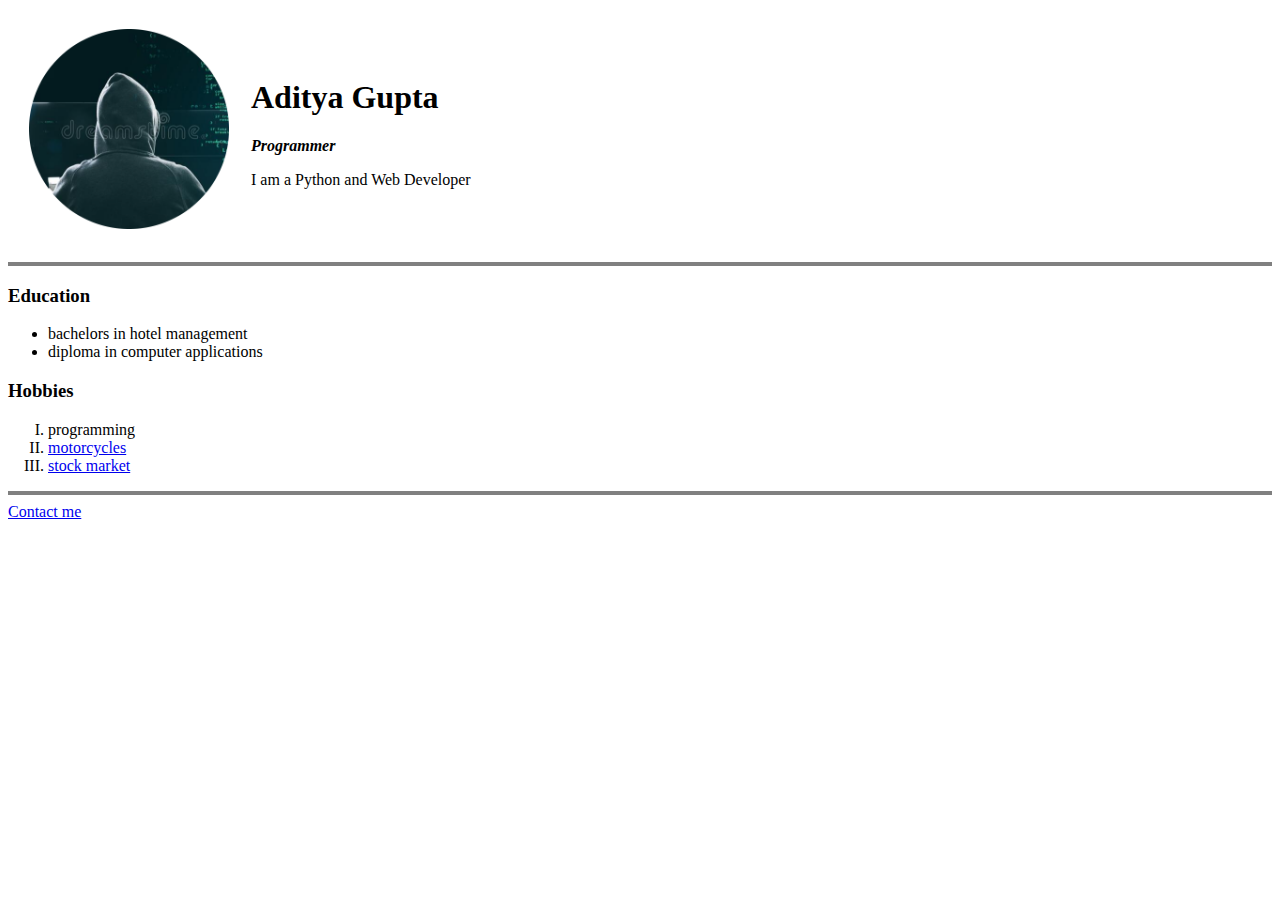
==== index.html @ b4ceb49a "updated image location" ====
<!DOCTYPE html>
<html lang="en" dir="ltr">

<head>
  <meta charset="utf-8">
  <title>Aditya's personal site </title>
</head>

<body>
  <table cellspacing="20">
    <tr>
      <td><img src="hacker-image.png" alt="Programmer" width="200" height="200"></td>
      <td>
        <h1>Aditya Gupta</h1>
        <p><em><strong>Programmer</strong></em></p>
        <p>I am a Python and Web Developer</p>
      </td>
    </tr>
  </table>
  <hr size="4" noshade>
  <h3>Education</h3>
  <ul>
    <li>bachelors in hotel management</li>
    <li>diploma in computer applications</li>
  </ul>
  <h3>Hobbies</h3>
  <ol type="I">
    <li>programming</li>
    <li><a href="https://www.motorcyclecruiser.com/story/bikes/best-new-motorcycles-under-8000-dollars/">motorcycles</a></li>
    <li><a href="stock market.html">stock market</a></li>
  </ol>
  <hr size="4" noshade>
  <a href="inputs.html">Contact me</a>

</body>

</html>
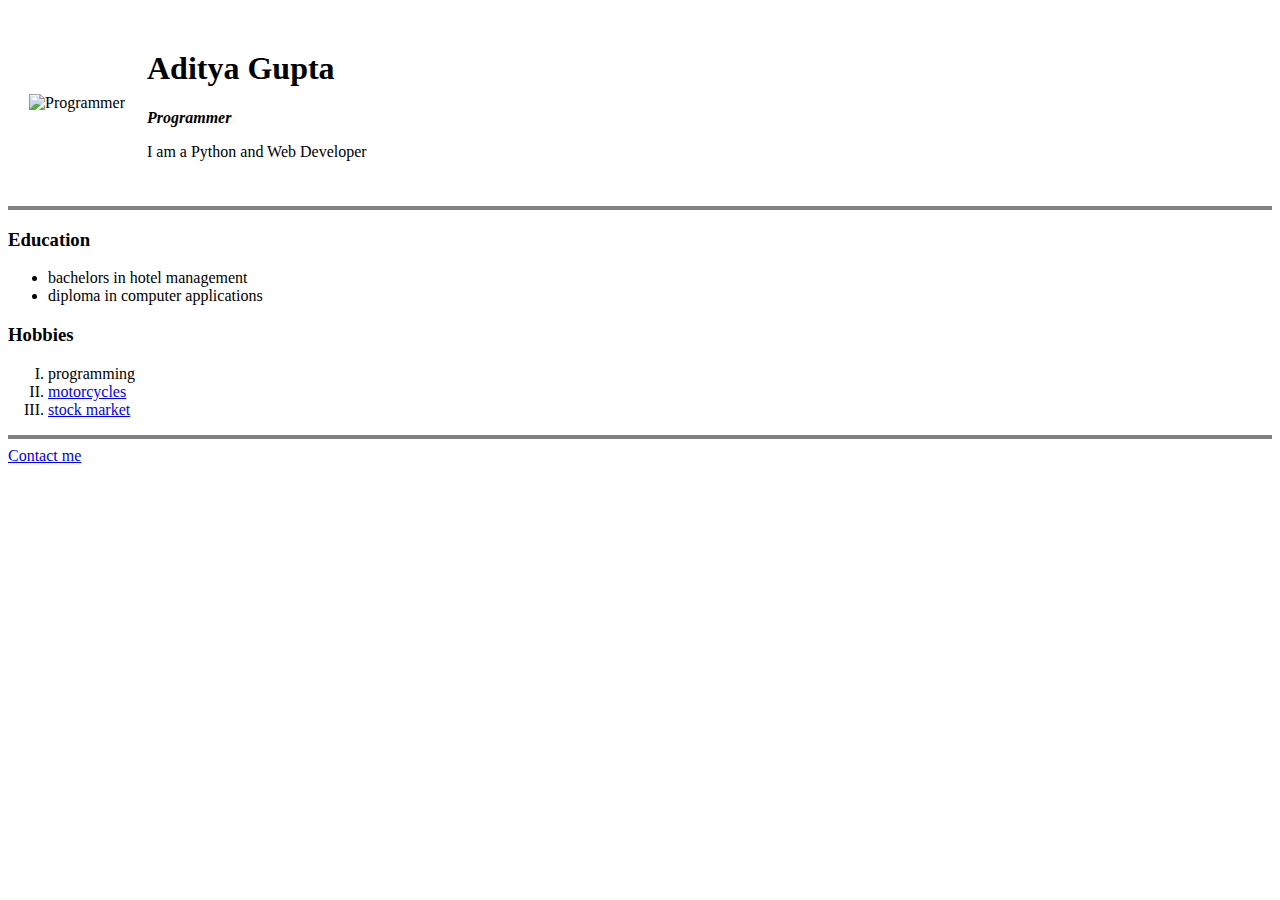
==== commit 24285100: "updated index" ====
--- a/index.html
+++ b/index.html
@@ -4,12 +4,13 @@
 <head>
   <meta charset="utf-8">
   <title>Aditya's personal site </title>
+  <link rel="stylesheet" href="css/styles.css">
 </head>
 
 <body>
   <table cellspacing="20">
     <tr>
-      <td><img src="hacker-image.png" alt="Programmer" width="200" height="200"></td>
+      <td><img src="G:\Aditya Gupta\Udemy\2022\Web Development angela yu\web development\hacker-image.png" alt="Programmer" width="200" height="200"></td>
       <td>
         <h1>Aditya Gupta</h1>
         <p><em><strong>Programmer</strong></em></p>
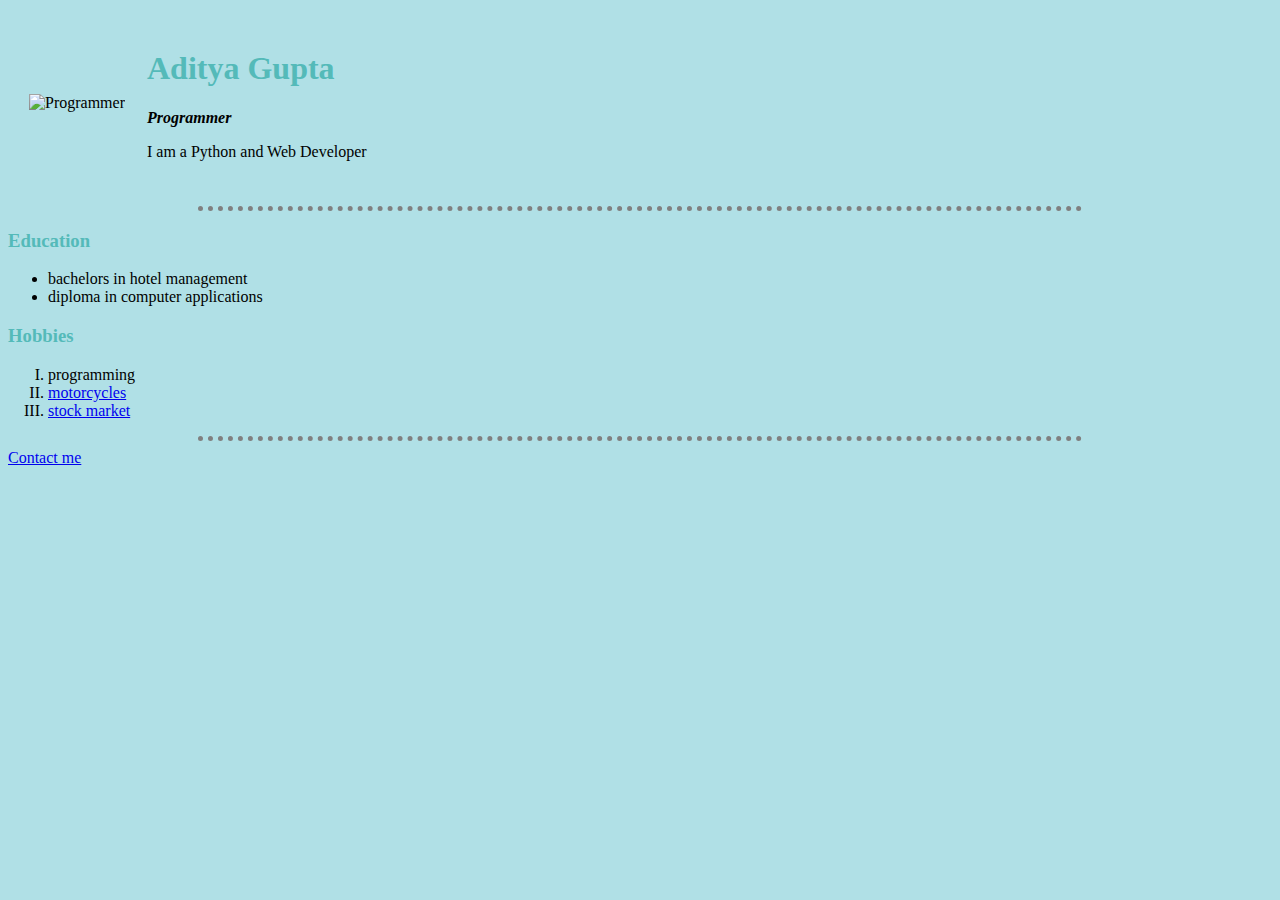
==== commit b7aa107f: "css location updated" ====
--- a/index.html
+++ b/index.html
@@ -4,7 +4,7 @@
 <head>
   <meta charset="utf-8">
   <title>Aditya's personal site </title>
-  <link rel="stylesheet" href="css/styles.css">
+  <link rel="stylesheet" href="styles.css">
 </head>
 
 <body>
--- a/styles.css
+++ b/styles.css
@@ -0,0 +1,24 @@
+body {
+  background-color: powderblue;
+}
+
+hr {
+  background-color: powderblue;
+  border-style: dotted none none;
+  border-color: grey;
+  border-width: 5px;
+  height: 0;
+  width: 70%;
+}
+h1 {
+  color: #54BAB9;
+}
+h2 {
+  color: #54BAB9;
+}
+h3 {
+  color: #54BAB9;
+}
+h1:hover{
+  color: gold;
+}
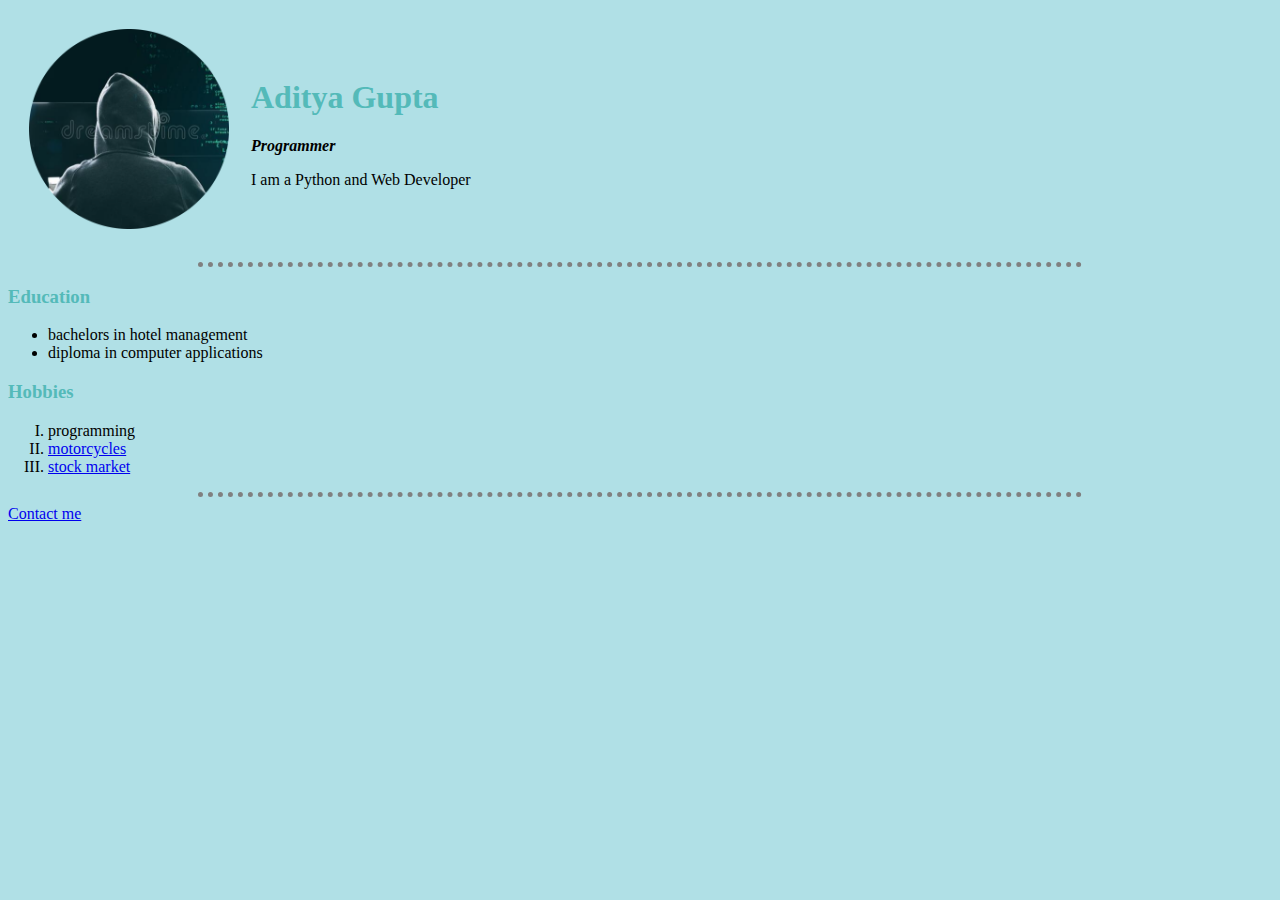
==== commit b4c118a2: "updated code" ====
--- a/index.html
+++ b/index.html
@@ -10,7 +10,7 @@
 <body>
   <table cellspacing="20">
     <tr>
-      <td><img src="G:\Aditya Gupta\Udemy\2022\Web Development angela yu\web development\hacker-image.png" alt="Programmer" width="200" height="200"></td>
+      <td><img src="hacker-image.png" alt="Programmer" width="200" height="200"></td>
       <td>
         <h1>Aditya Gupta</h1>
         <p><em><strong>Programmer</strong></em></p>
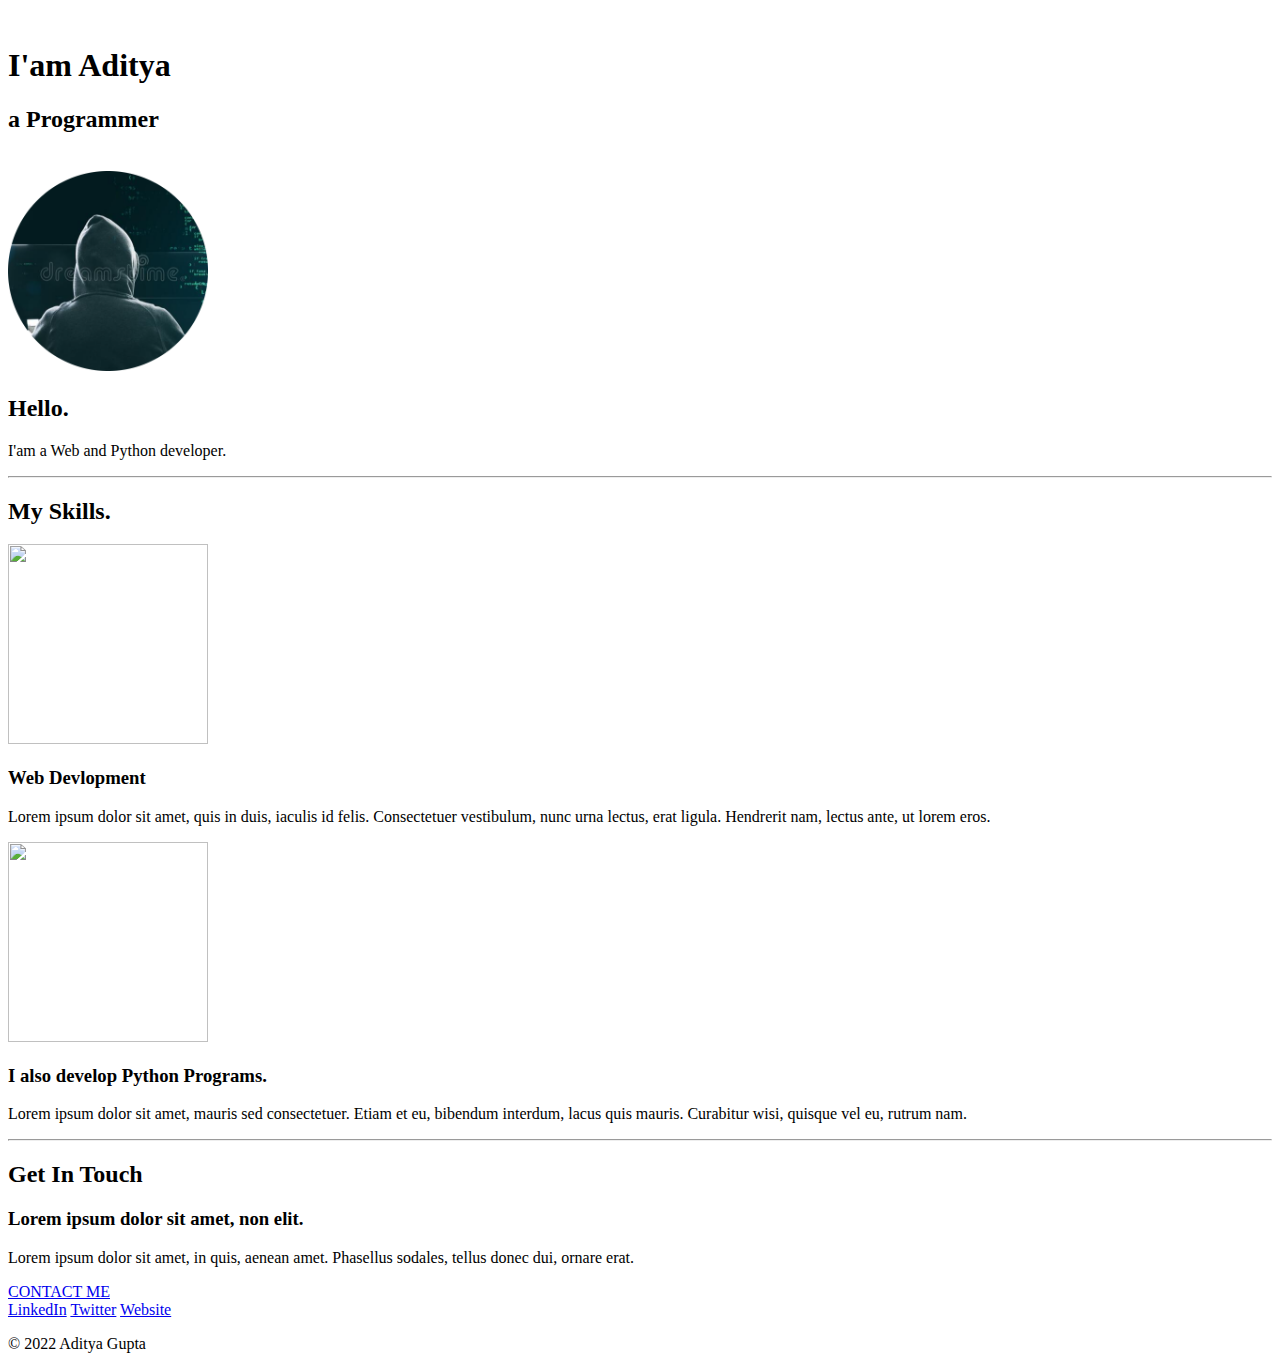
==== commit 458e069c: "updated" ====
--- a/index.html
+++ b/index.html
@@ -3,35 +3,60 @@
 
 <head>
   <meta charset="utf-8">
-  <title>Aditya's personal site </title>
-  <link rel="stylesheet" href="styles.css">
+  <title>AdityaGupta's Personal Site</title>
+  <link rel="stylesheet" href="css/styles.css">
+  <link rel="icon" href="favicon.ico">
+  <link rel="preconnect" href="https://fonts.googleapis.com">
+  <link rel="preconnect" href="https://fonts.gstatic.com" crossorigin>
+  <link href="https://fonts.googleapis.com/css2?family=Merriweather:ital,wght@1,300&family=Montserrat&family=Sacramento&display=swap" rel="stylesheet">
 </head>
 
 <body>
-  <table cellspacing="20">
-    <tr>
-      <td><img src="hacker-image.png" alt="Programmer" width="200" height="200"></td>
-      <td>
-        <h1>Aditya Gupta</h1>
-        <p><em><strong>Programmer</strong></em></p>
-        <p>I am a Python and Web Developer</p>
-      </td>
-    </tr>
-  </table>
-  <hr size="4" noshade>
-  <h3>Education</h3>
-  <ul>
-    <li>bachelors in hotel management</li>
-    <li>diploma in computer applications</li>
-  </ul>
-  <h3>Hobbies</h3>
-  <ol type="I">
-    <li>programming</li>
-    <li><a href="https://www.motorcyclecruiser.com/story/bikes/best-new-motorcycles-under-8000-dollars/">motorcycles</a></li>
-    <li><a href="stock market.html">stock market</a></li>
-  </ol>
-  <hr size="4" noshade>
-  <a href="inputs.html">Contact me</a>
+  <div class="top-container">
+    <img class="top-cloud" src="images\cloud.png" alt="">
+    <h1>I'am Aditya</h1>
+    <h2>a Programmer</h2>
+    <img class="bottom-cloud" src="images\cloud.png" alt="">
+    <img src="images\mountain.png" alt="">
+  </div>
+  <div class="middle-container">
+    <div class="profile">
+      <img src="../hacker-image.png" width="200" height="200" alt="">
+      <h2>Hello.</h2>
+      <p>I'am a Web and Python developer.</p>
+    </div>
+    <hr>
+    <div class="skills">
+      <h2>My Skills.</h2>
+      <div class="skill-row" >
+        <img class="web-dev-img" src="images/coding.png" width="200" height="200" alt="">
+        <h3>Web Devlopment</h3>
+        <p class="descrip-1" >Lorem ipsum dolor sit amet, quis in duis, iaculis id felis. Consectetuer vestibulum, nunc urna lectus, erat ligula. Hendrerit nam, lectus ante, ut lorem eros.</p>
+      </div>
+      <div class="skill-row">
+        <img class="python-img" src="images/python.png" width="200" height="200" alt="">
+        <h3>I also develop Python Programs.</h3>
+        <p class="descrip-2" >Lorem ipsum dolor sit amet, mauris sed consectetuer. Etiam et eu, bibendum interdum, lacus quis mauris. Curabitur wisi, quisque vel eu, rutrum nam.</p>
+      </div>
+    </div>
+    <hr>
+    <div class="contact-me">
+      <h2>Get In Touch</h2>
+      <h3>Lorem ipsum dolor sit amet, non elit.</h3>
+      <p class="contact-me-text" >Lorem ipsum dolor sit amet, in quis, aenean amet. Phasellus sodales, tellus donec dui, ornare erat.</p>
+      <a class="btn" href="mailto:adityaguptakady@gmail.com">CONTACT ME</a>
+    </div>
+  </div>
+
+
+  <div class="bottom-container">
+    <a class="footer-link" href="https://www.linkedin.com/">LinkedIn</a>
+    <a class="footer-link" href="https://twitter.com/">Twitter</a>
+    <a class="footer-link" href="https://www.appbrewery.co/">Website</a>
+    <p class="copyright-text" >© 2022 Aditya Gupta </p>
+  </div>
+
+
 
 </body>
 
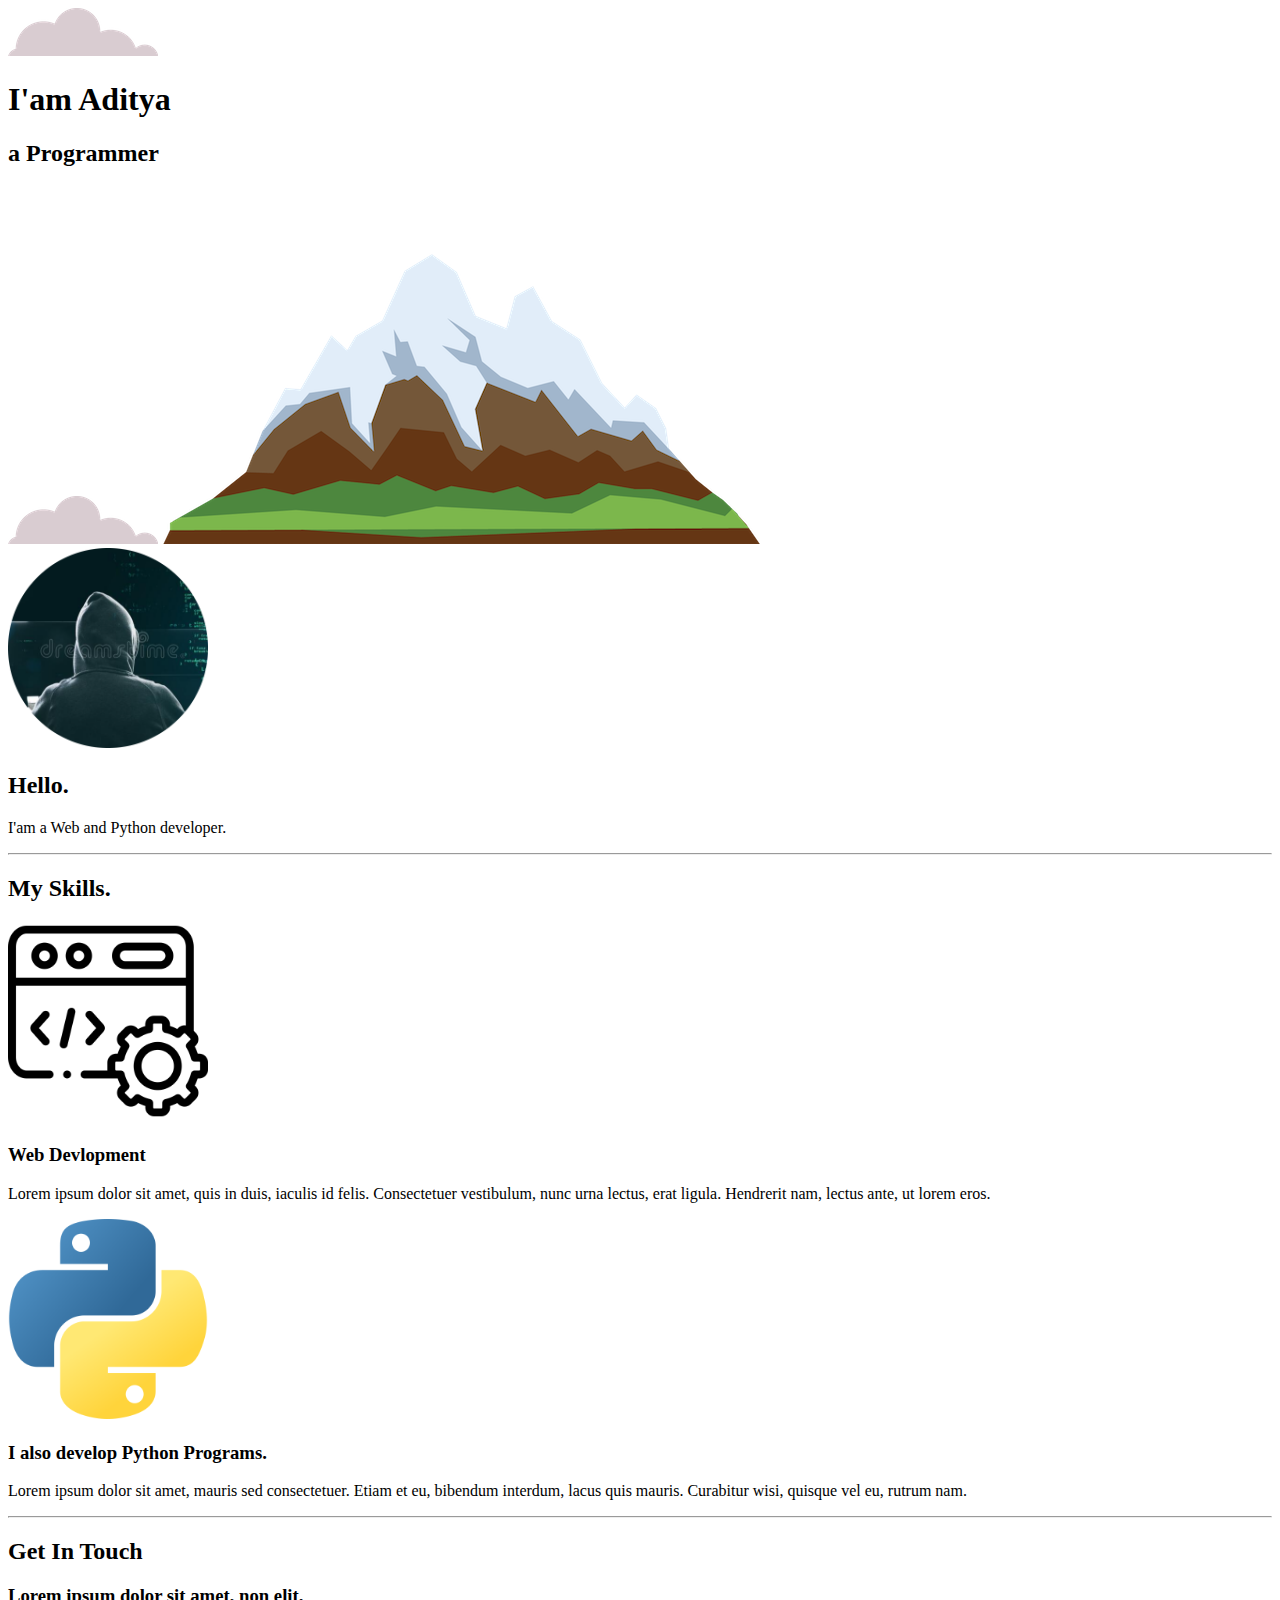
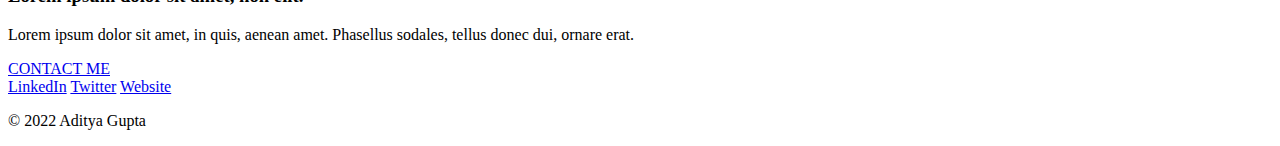
==== commit 06250726: "updated images" ====
--- a/index.html
+++ b/index.html
@@ -13,11 +13,11 @@
 
 <body>
   <div class="top-container">
-    <img class="top-cloud" src="images\cloud.png" alt="">
+    <img class="top-cloud" src="cloud.png" alt="">
     <h1>I'am Aditya</h1>
     <h2>a Programmer</h2>
-    <img class="bottom-cloud" src="images\cloud.png" alt="">
-    <img src="images\mountain.png" alt="">
+    <img class="bottom-cloud" src="cloud.png" alt="">
+    <img src="mountain.png" alt="">
   </div>
   <div class="middle-container">
     <div class="profile">
@@ -29,12 +29,12 @@
     <div class="skills">
       <h2>My Skills.</h2>
       <div class="skill-row" >
-        <img class="web-dev-img" src="images/coding.png" width="200" height="200" alt="">
+        <img class="web-dev-img" src="coding.png" width="200" height="200" alt="">
         <h3>Web Devlopment</h3>
         <p class="descrip-1" >Lorem ipsum dolor sit amet, quis in duis, iaculis id felis. Consectetuer vestibulum, nunc urna lectus, erat ligula. Hendrerit nam, lectus ante, ut lorem eros.</p>
       </div>
       <div class="skill-row">
-        <img class="python-img" src="images/python.png" width="200" height="200" alt="">
+        <img class="python-img" src="python.png" width="200" height="200" alt="">
         <h3>I also develop Python Programs.</h3>
         <p class="descrip-2" >Lorem ipsum dolor sit amet, mauris sed consectetuer. Etiam et eu, bibendum interdum, lacus quis mauris. Curabitur wisi, quisque vel eu, rutrum nam.</p>
       </div>
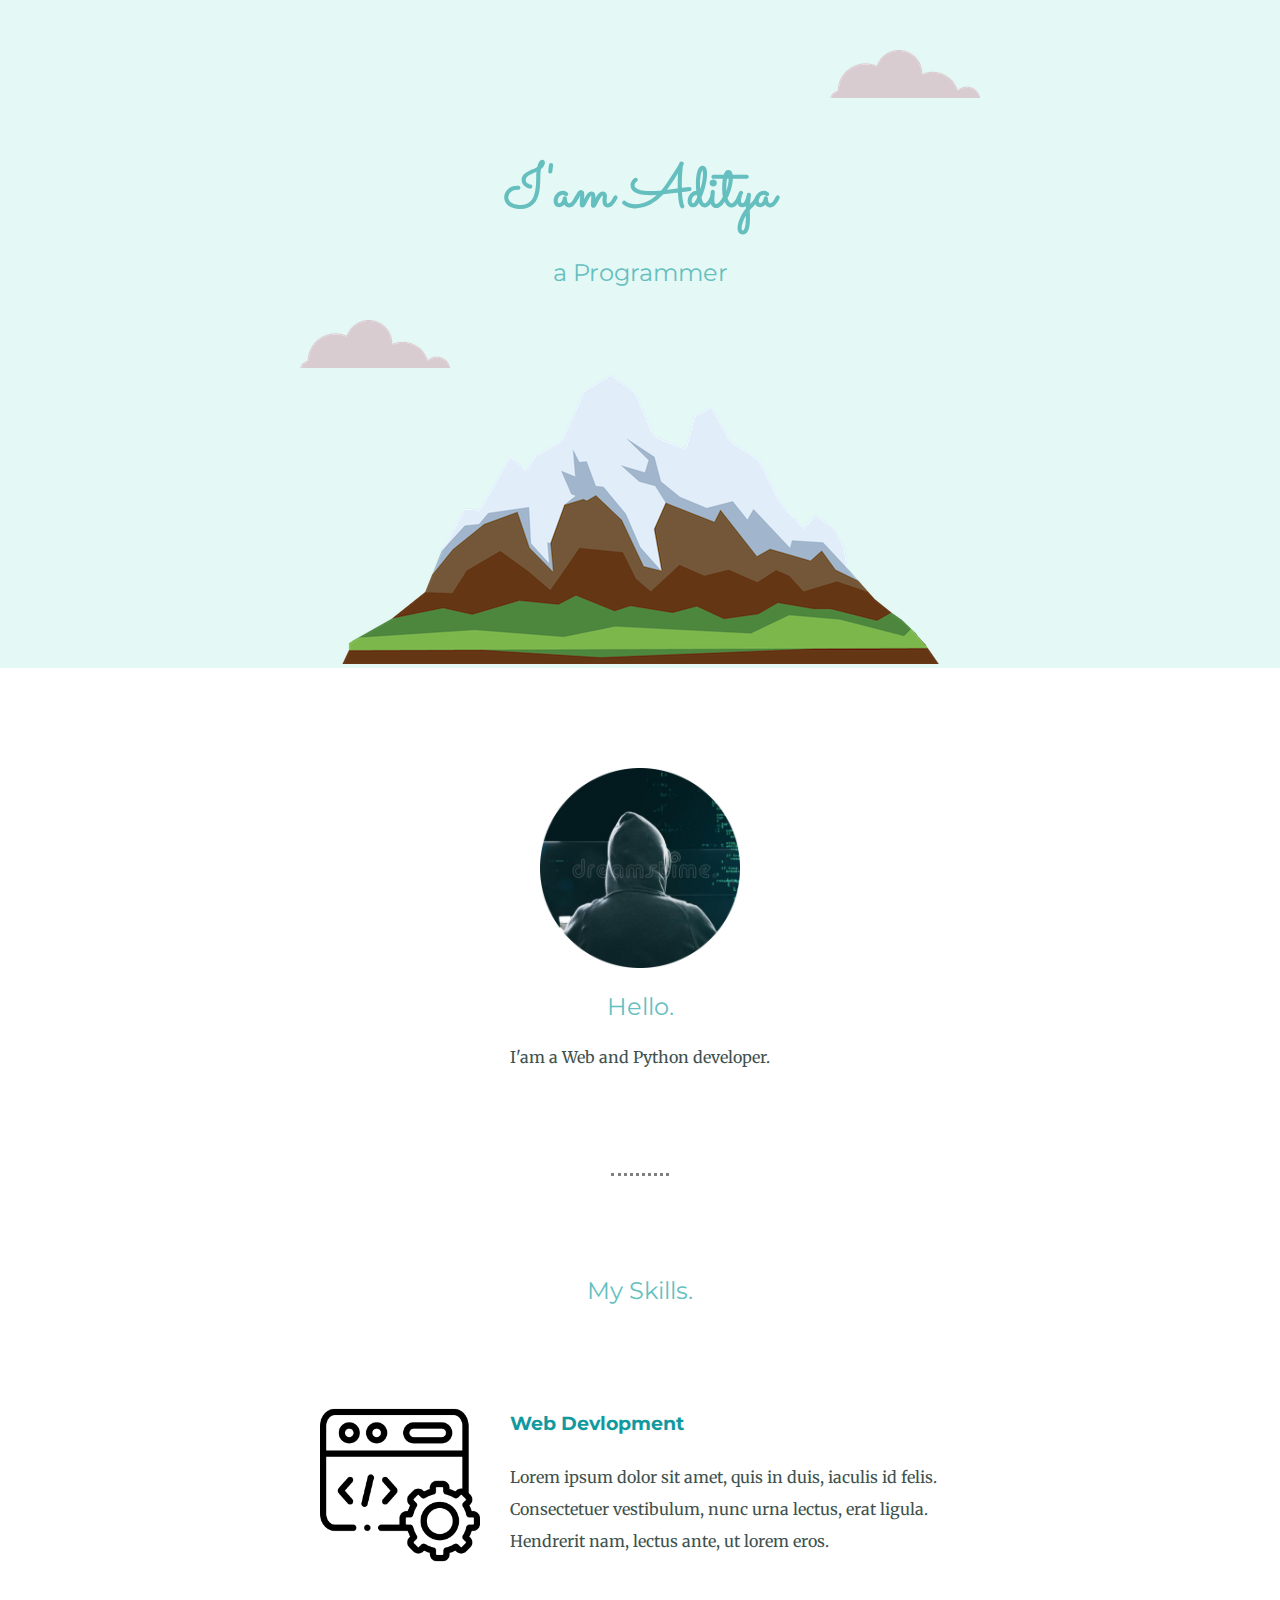
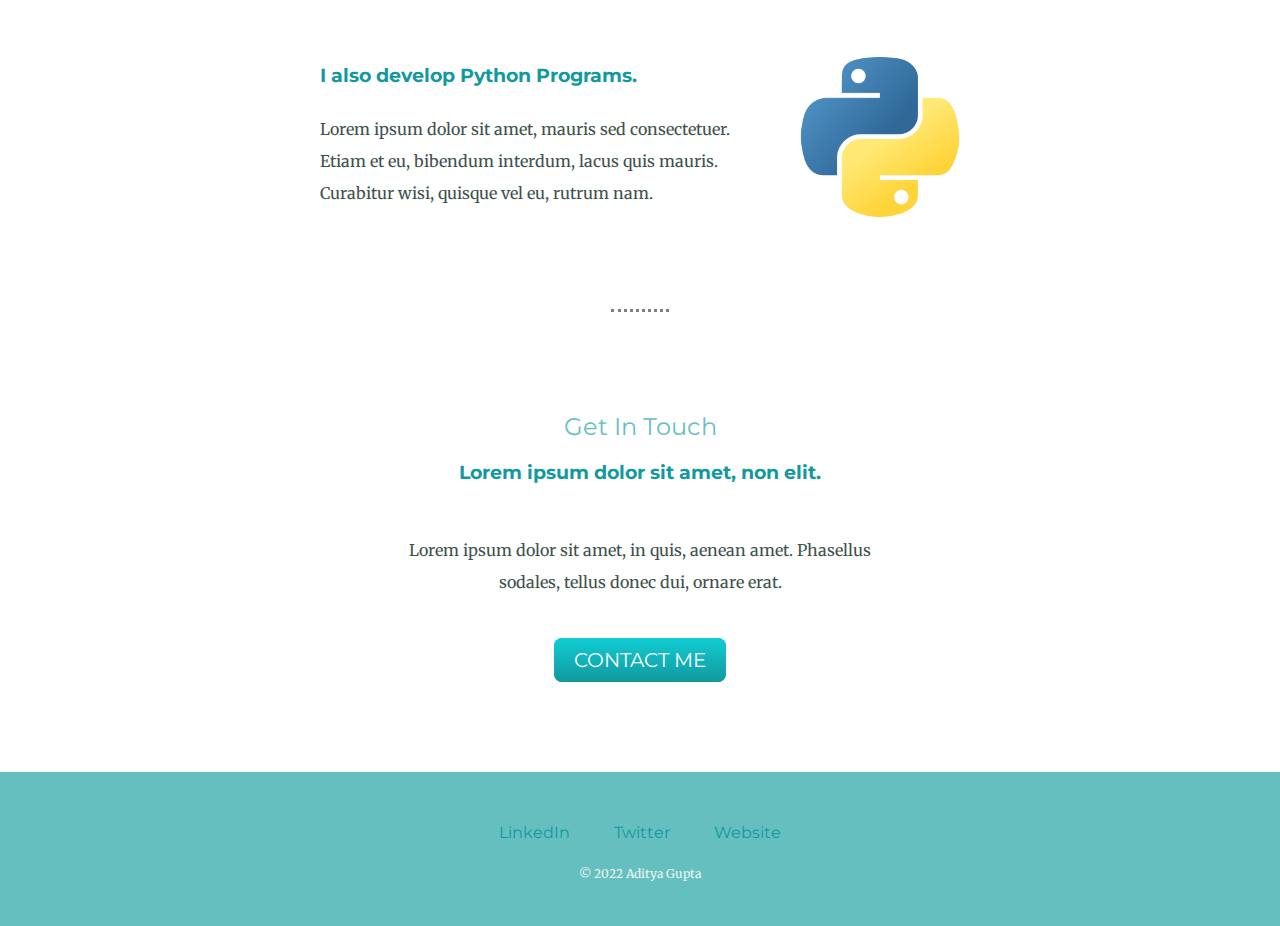
==== commit 17f426d7: "updated css" ====
--- a/index.html
+++ b/index.html
@@ -4,7 +4,7 @@
 <head>
   <meta charset="utf-8">
   <title>AdityaGupta's Personal Site</title>
-  <link rel="stylesheet" href="css/styles.css">
+  <link rel="stylesheet" href="styles.css">
   <link rel="icon" href="favicon.ico">
   <link rel="preconnect" href="https://fonts.googleapis.com">
   <link rel="preconnect" href="https://fonts.gstatic.com" crossorigin>
--- a/styles.css
+++ b/styles.css
@@ -0,0 +1,145 @@
+body {
+  color: #40514E;
+  margin: 0;
+  text-align: center;
+  font-family: 'Merriweather', serif;
+
+}
+
+h1 {
+  margin: 50px auto 0 auto;
+  font-family: 'Sacramento', cursive;
+  font-size: 3.75rem;
+  color: #66BFBF;
+}
+
+h2 {
+  font-family: 'Montserrat', sans-serif;
+  font-size: 1.5rem;
+  color: #66BFBF;
+  font-weight: normal;
+}
+
+h3 {
+  font-family: 'Montserrat', sans-serif;
+  color: #11999E;
+}
+
+p {
+  line-height: 2;
+}
+
+hr {
+  border: dotted grey;
+  border-bottom: 0;
+  width: 4%;
+  margin: 100px auto;
+}
+
+.top-container {
+  background-color: #E4F9F5;
+  padding-top: 100px;
+  position: relative;
+
+}
+
+.middle-container {
+  margin: 100px 0;
+
+}
+
+.bottom-container {
+  background-color: #66BFBF;
+  padding: 50px 0 20px;
+
+}
+
+.top-cloud {
+  position: absolute;
+  right: 300px;
+  top: 50px;
+}
+
+.bottom-cloud {
+  position: absolute;
+  left: 300px;
+  bottom: 300px;
+}
+
+a {
+  color: #11999E;
+  font-family: 'Montserrat', sans-serif;
+  margin: 10px 20px;
+  text-decoration: none;
+}
+
+a:hover {
+  color: #EAF6F6;
+}
+
+.skill-row {
+  width: 50%;
+  margin: 100px auto 100px auto;
+  text-align: left;
+  line-height: 2;
+}
+
+.web-dev-img {
+  width: 25%;
+  height: 25%;
+  float: left;
+  margin-right: 30px;
+}
+
+.python-img {
+  width: 25%;
+  height: 25%;
+  float: right;
+  margin-left: 30px;
+}
+
+.contact-me-text {
+  width: 40%;
+  margin: 50px auto 50px;
+}
+
+.btn {
+  background: #11CDD4;
+  background-image: -webkit-linear-gradient(top, #11CDD4, #11999E);
+  background-image: -moz-linear-gradient(top, #11CDD4, #11999E);
+  background-image: -ms-linear-gradient(top, #11CDD4, #11999E);
+  background-image: -o-linear-gradient(top, #11CDD4, #11999E);
+  background-image: linear-gradient(to bottom, #11CDD4, #11999E);
+  -webkit-border-radius: 8;
+  -moz-border-radius: 8;
+  border-radius: 8px;
+  font-family: 'Montserrat', sans-serif;
+  color: #ffffff;
+  font-size: 20px;
+  padding: 10px 20px 10px 20px;
+  text-decoration: none;
+}
+
+.btn:hover {
+  background: #30e3cb;
+  background-image: -webkit-linear-gradient(top, #30e3cb, #2bc4ad);
+  background-image: -moz-linear-gradient(top, #30e3cb, #2bc4ad);
+  background-image: -ms-linear-gradient(top, #30e3cb, #2bc4ad);
+  background-image: -o-linear-gradient(top, #30e3cb, #2bc4ad);
+  background-image: linear-gradient(to bottom, #30e3cb, #2bc4ad);
+  text-decoration: none;
+}
+.copyright-text {
+  color: #EAF6F6;
+  font-size: 0.75rem;
+  margin: 20px 0;
+}
+
+
+/* .descrip-1 {
+  clear: left;
+}
+
+.descrip-2 {
+  clear: right;
+} */
